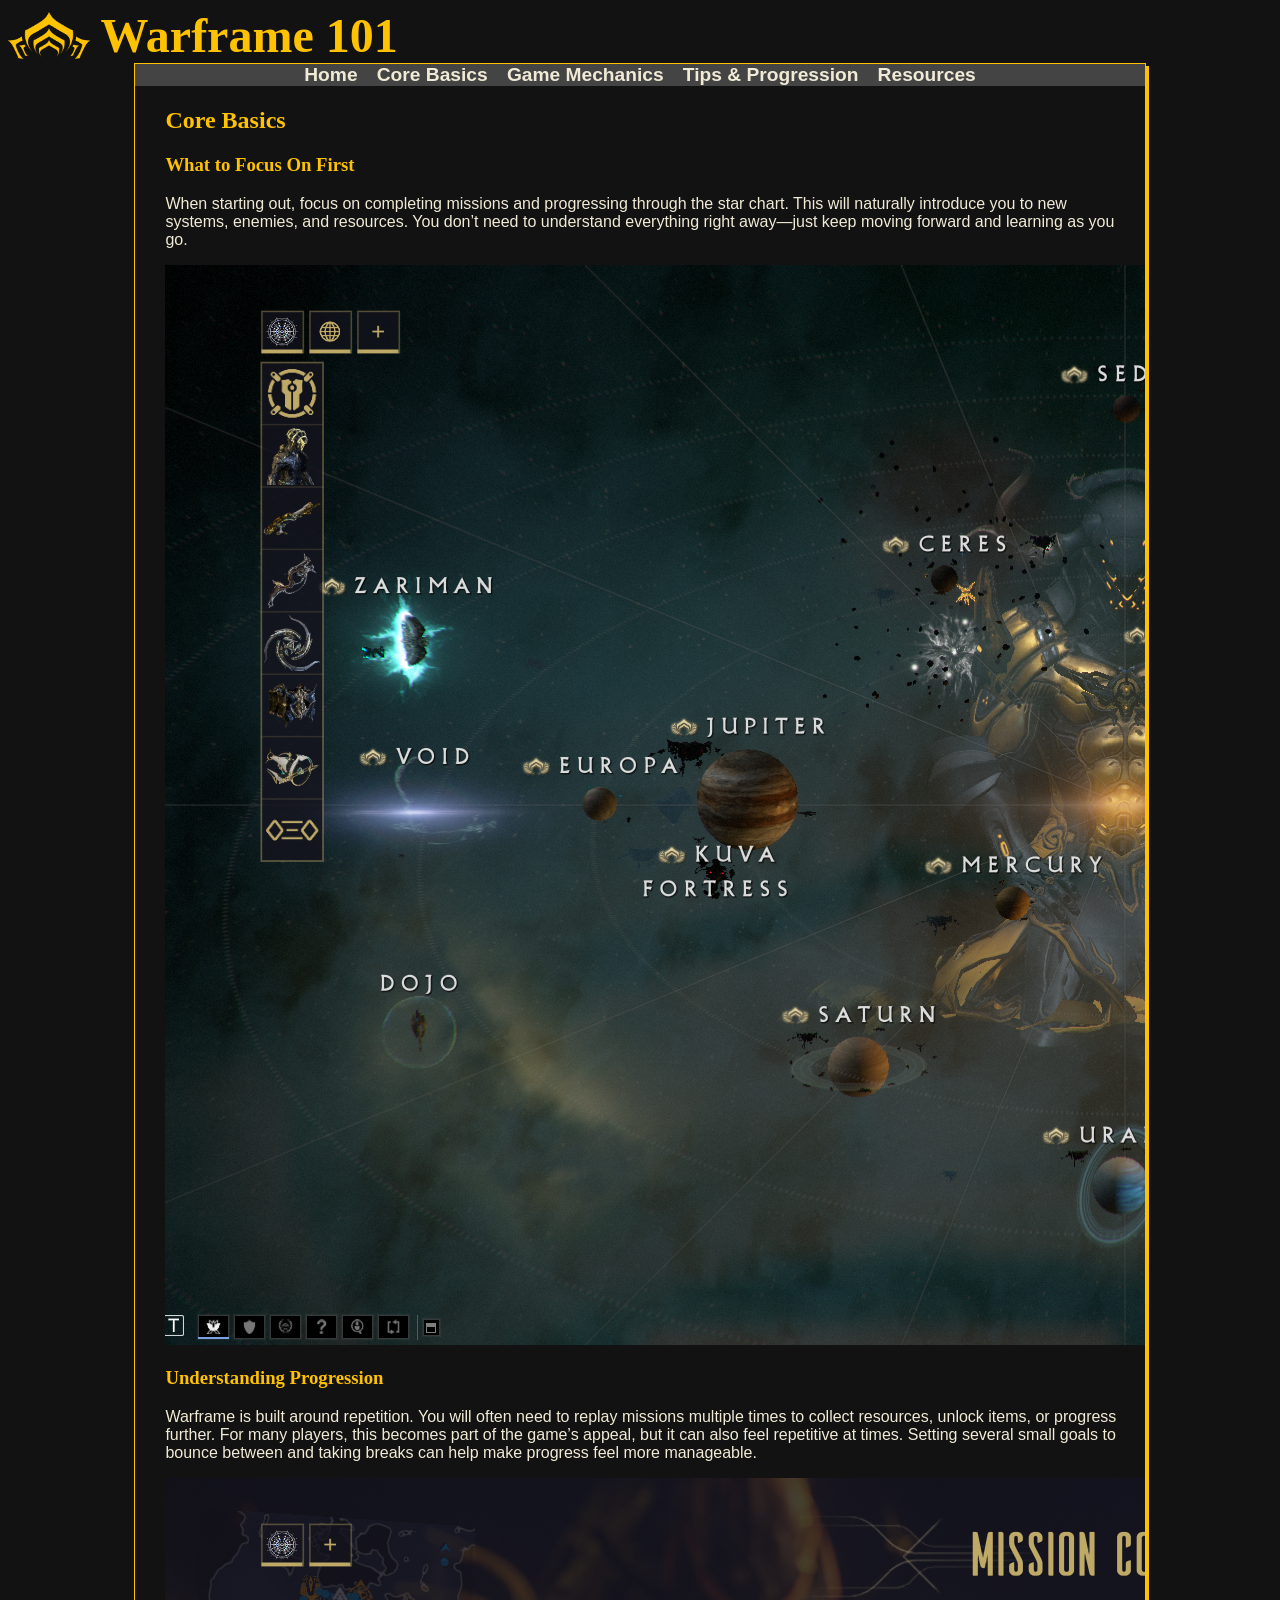
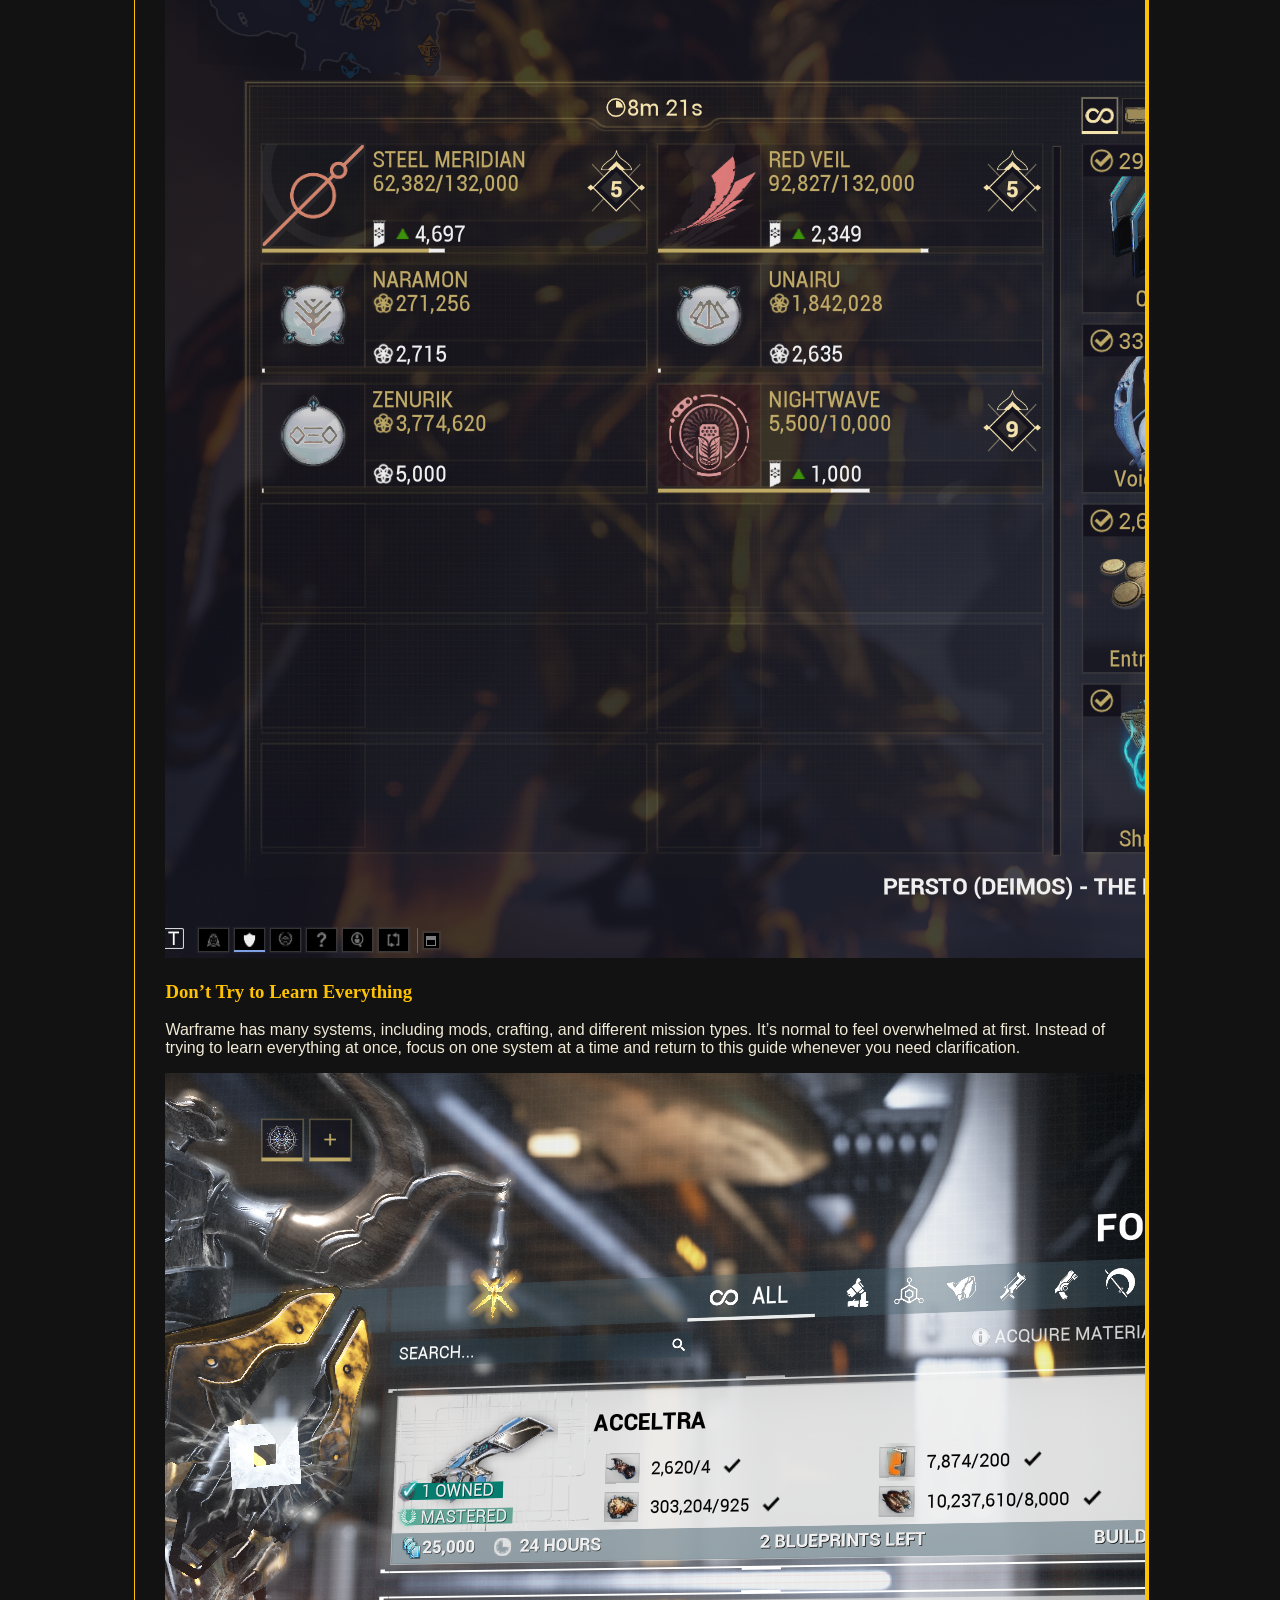
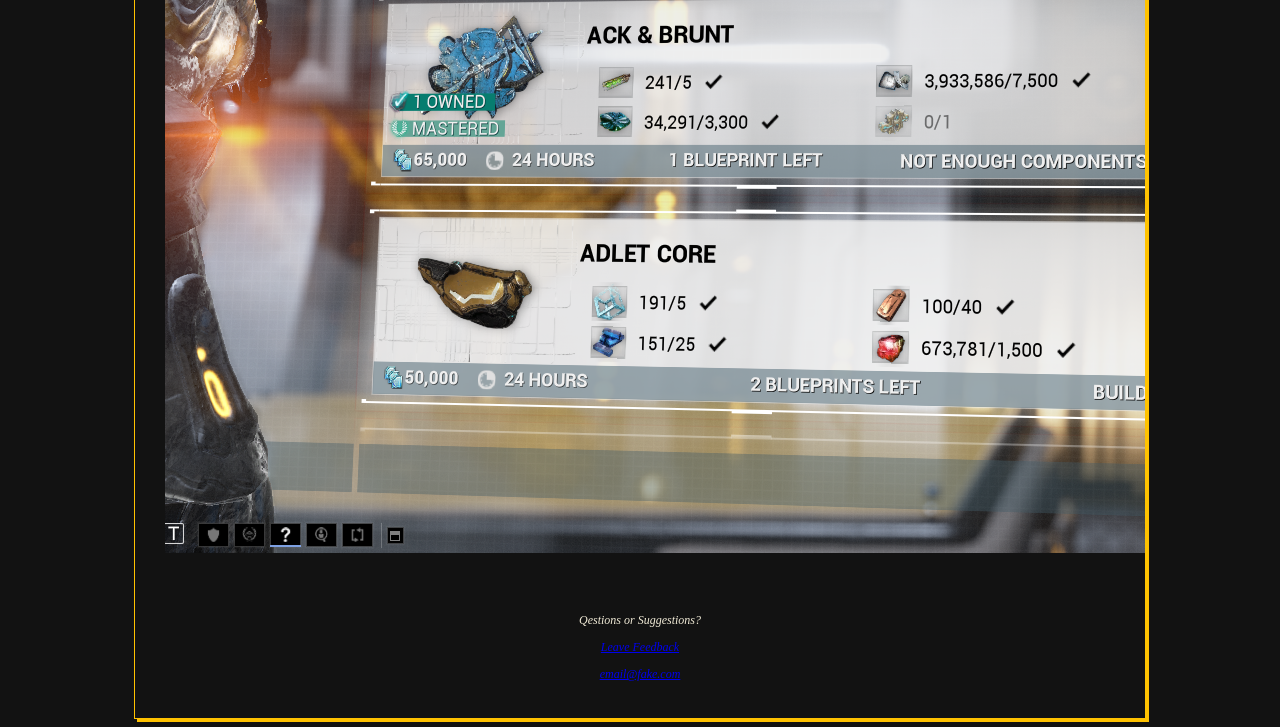
==== corebasics.html @ e8cb1b5f "Add files via upload" ====
<!DOCTYPE html>
<html lang="en">
	<head>
		<title>Warframe 101</title>
		<meta charset="utf-8">
		<meta name="viewport" content="width=device-width, initial-scale=1.0">
		<link rel="stylesheet" href="warframe101.css">
	</head>
	<body>
		<header>
			<img src="logo.png" alt="Warframe logo" class="logo">
			<h1><a href="index.html">Warframe 101</a></h1>
		</header>
		<div id="wrapper">
			<nav>
				<ul>
					<li><a href="index.html">Home</a></li>
					<li><a href="corebasics.html">Core Basics</a></li>
					<li><a href="gamemechanics.html">Game Mechanics</a></li>
					<li><a href="tips&progression.html">Tips & Progression</a></li>
					<li><a href="resources.html">Resources</a></li>
				</ul>
			</nav>
			<main>
				<h2>Core Basics</h2>
				<section class="row">
					<div class="text">
						<h3>What to Focus On First</h3>
						<p>
							When starting out, focus on completing missions and progressing through the star chart. This will naturally introduce you to new systems, enemies, and resources. You don’t need to understand everything right away—just keep moving forward and learning as you go.
						</p>
					</div>
					<div class="image">
						<img src="starchart.png">
					</div>
				</section>
				<section class="row">
					<div class="text">
						<h3>Understanding Progression</h3>
						<p>
							Warframe is built around repetition. You will often need to replay missions multiple times to collect resources, unlock items, or progress further. For many players, this becomes part of the game’s appeal, but it can also feel repetitive at times. Setting several small goals to bounce between and taking breaks can help make progress feel more manageable.
						</p>
					</div>
					<div class="image">
						<img src="rewards.png">
					</div>
				</section>
				<section class="row">
					<div class="text">
						<h3>Don’t Try to Learn Everything</h3>
						<p>
							Warframe has many systems, including mods, crafting, and different mission types. It’s normal to feel overwhelmed at first. Instead of trying to learn everything at once, focus on one system at a time and return to this guide whenever you need clarification.
						</p>
					</div>
					<div class="image">
						<img src="foundry.png">
					</div>
				</section>
			</main>
			<footer>
				<p>Qestions or Suggestions?</p>
				<p><a href="feedback.html">Leave Feedback</a></p>
				<p><a href="mailto:email@fake.com">email@fake.com</a></p>
			</footer>
		</div>
	</body>
</html>
---- warframe101.css ----
/*global box sizing. size = set width = content + padding + border*/
* {box-sizing: border-box;}

/*full page styles*/
body {
	background-color: #121212;
	color: #f0ead6;
	font-family: Arial, Helvetica, sans-serif;
}

/*header styles. top of every page*/
header {
	background-color: #121212;
	color: #ffc200;
	text-align: left;
	display: flex;
	align-items: center;
	gap: 10px;
}
h1 {
	margin-bottom: 0;
	margin-top: 0;
	font-family: "Times New Roman", serif;
	font-size: 3em;
}
.logo {max-height: 3em;}

/*header link styles*/
header a {text-decoration: none;}
header a:link {color: #ffc200;}
header a:visited {color: #ffc200;}
header a:hover {color: #f0ead6;}

/*site navigation styles*/
nav {
	font-weight: bold;
	text-align: center;
}
nav li {border: 1px solid #121212;}
nav ul {
	list-style-type: none;
	margin: 0;
	padding-left: 0;
	font-size: 1.2em;
	border: 1px solid #121212;
}

/*site navigation link styles*/
nav a {text-decoration: none;}
nav a:link {color: #f0ead6;}
nav a:visited {color: #f0ead6;}
nav a:hover {color: #ffc200;}

/*main content styles*/
main {
	background-color: #121212;
	display: block;
	overflow: auto;
	padding-top: 1px;
	padding-right: 20px;
	padding-bottom: 20px;
	padding-left: 30px;
}

/*main content link styles*/
main a:link {color: #ffc200}
main a:visited {color: #666666}
main a:hover {color: #f0ead6}

/*paragraph header styles*/
h2 {
	color: #ffc200;
	font-family: "Times New Roman", serif;
}
h3 {
	color: #ffc200;
	font-family: "Times New Roman", serif;
}

/*table styles*/
table {
	border-collapse: collapse;
	border: 2px solid #f0ead6;
}
th, td {
	padding: 0.5em;
	border: 2px solid #f0ead6;
}
td {text-align: center;}
.tabletext {text-align: left;}
tr:nth-of-type(odd) {background-color: #444444;}

/*form styles*/
form {
	display: flex;
	flex-direction: column;
	flex-wrap: nowrap;
}
input, textarea {
	margin-bottom: 0.5em;
}

/*footer styles. bottom of every page*/
footer {
	background-color: #121212;
	font-family: Georgia, "Times New Roman", serif;
	font-size: 75%;
	font-style: italic;
	padding: 2em;
	text-align: center;
}

#wrapper {
	background-color: #444444;
}

/*controls visuals for windows 600px-1023px long*/
@media (min-width: 600px) {
	nav ul {
		display: flex;
		flex-direction: row;
		flex-wrap: nowrap;
		justify-content: center;
		gap: 1em;
		padding-left: 1em;
		padding-right: 1em;
		margin: 0;
		border: none;
	}
	nav li {
		border: none;
	}
}

/*controls visuals for windows 1024px+ long*/
@media (min-width: 1024px) {
	#wrapper {
		margin: auto;
		width: 80%;
		border: 1px solid #ffc200;
		box-shadow: 3px 3px #ffc200;
	}
	form {
		width: 60%;
		max-width: 30em;
		display: grid;
		grid-gap: 1em;
		grid-template-columns: 6em 1fr;
	}
	input[type="submit"] {
		grid-column: 2;
		width: 9em;
	}
	nav {
		text-align: center;
	}
}
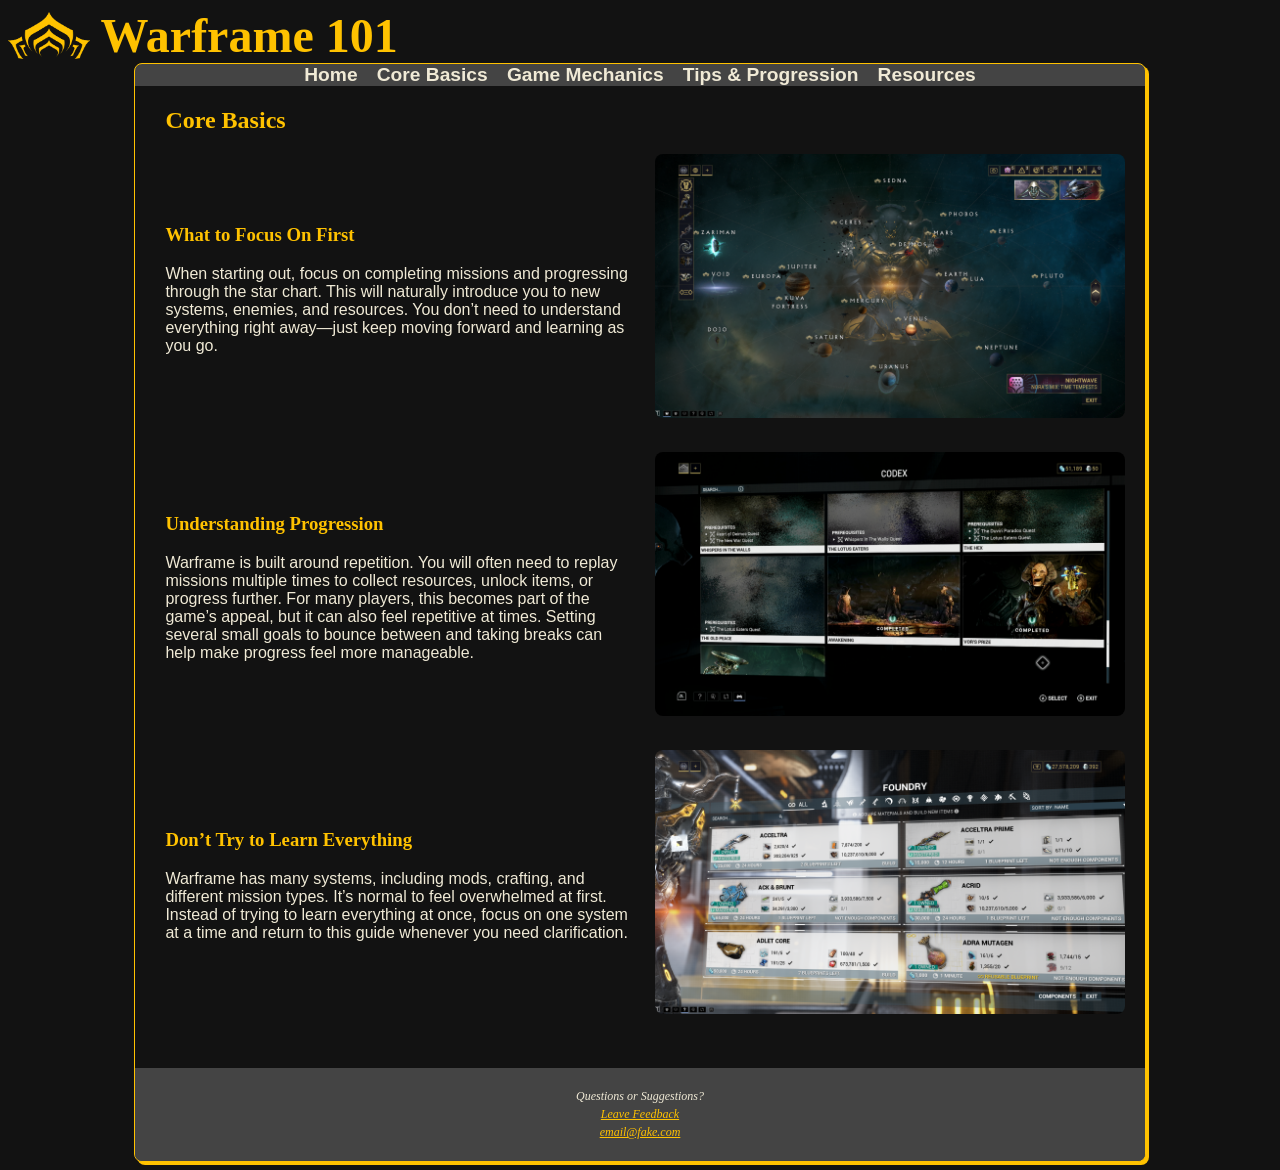
==== commit 240d9755: "Add files via upload" ====
--- a/corebasics.html
+++ b/corebasics.html
@@ -1,7 +1,9 @@
 <!DOCTYPE html>
 <html lang="en">
 	<head>
-		<title>Warframe 101</title>
+		<title>Core Basics | Warframe 101</title>
+		<meta name="description" content="Learn the core basics of Warframe including progression, star chart navigation, and how to approach the game as a beginner.">
+		<meta name="keywords" content="Warframe basics, Warframe beginner guide, star chart, Warframe progression, Warframe tutorial">
 		<meta charset="utf-8">
 		<meta name="viewport" content="width=device-width, initial-scale=1.0">
 		<link rel="stylesheet" href="warframe101.css">
@@ -31,7 +33,7 @@
 						</p>
 					</div>
 					<div class="image">
-						<img src="starchart.png">
+						<img src="starchart.png" alt="Warframe star chart showing mission progression across planets">
 					</div>
 				</section>
 				<section class="row">
@@ -42,7 +44,7 @@
 						</p>
 					</div>
 					<div class="image">
-						<img src="rewards.png">
+						<img src="codex.png" alt="Warframe codex interface showing quests and progression tracking">
 					</div>
 				</section>
 				<section class="row">
@@ -53,13 +55,13 @@
 						</p>
 					</div>
 					<div class="image">
-						<img src="foundry.png">
+						<img src="foundry.png" alt="Warframe foundry screen used for crafting weapons and equipment">
 					</div>
 				</section>
 			</main>
 			<footer>
-				<p>Qestions or Suggestions?</p>
-				<p><a href="feedback.html">Leave Feedback</a></p>
+				<p>Questions or Suggestions?</p>
+				<p><a href="feedbackform.html">Leave Feedback</a></p>
 				<p><a href="mailto:email@fake.com">email@fake.com</a></p>
 			</footer>
 		</div>
--- a/warframe101.css
+++ b/warframe101.css
@@ -80,15 +80,15 @@
 /*table styles*/
 table {
 	border-collapse: collapse;
-	border: 2px solid #f0ead6;
+	border: 2px solid #666666;
+	margin: 0 auto;
 }
 th, td {
 	padding: 0.5em;
-	border: 2px solid #f0ead6;
+	border: 2px solid #666666;
 }
 td {text-align: center;}
 .tabletext {text-align: left;}
-tr:nth-of-type(odd) {background-color: #444444;}
 
 /*form styles*/
 form {
@@ -102,13 +102,35 @@
 
 /*footer styles. bottom of every page*/
 footer {
-	background-color: #121212;
-	font-family: Georgia, "Times New Roman", serif;
+	background-color: #444444;
+	font-family: "Times New Roman", serif;
 	font-size: 75%;
 	font-style: italic;
-	padding: 2em;
+	padding: 1.5em;
 	text-align: center;
 }
+footer a:link {color: #ffc200}
+footer a:visited {color: #666666}
+footer a:hover {color: #f0ead6}
+footer p {margin: 3px;}
+
+.row {
+	display: flex;
+	align-items: center;
+	gap: 20px;
+	margin-bottom: 30px;
+}
+.row img {
+	max-width: 100%;
+	border-radius: 8px;
+}
+.text {flex: 1;}
+.image {flex: 1;}
+.imagestack {
+	display: flex;
+	gap: 10px;
+}
+.imagestack img {width: 50%;}
 
 #wrapper {
 	background-color: #444444;
@@ -138,7 +160,9 @@
 		margin: auto;
 		width: 80%;
 		border: 1px solid #ffc200;
+		border-radius: 8px;
 		box-shadow: 3px 3px #ffc200;
+		overflow: hidden;
 	}
 	form {
 		width: 60%;
